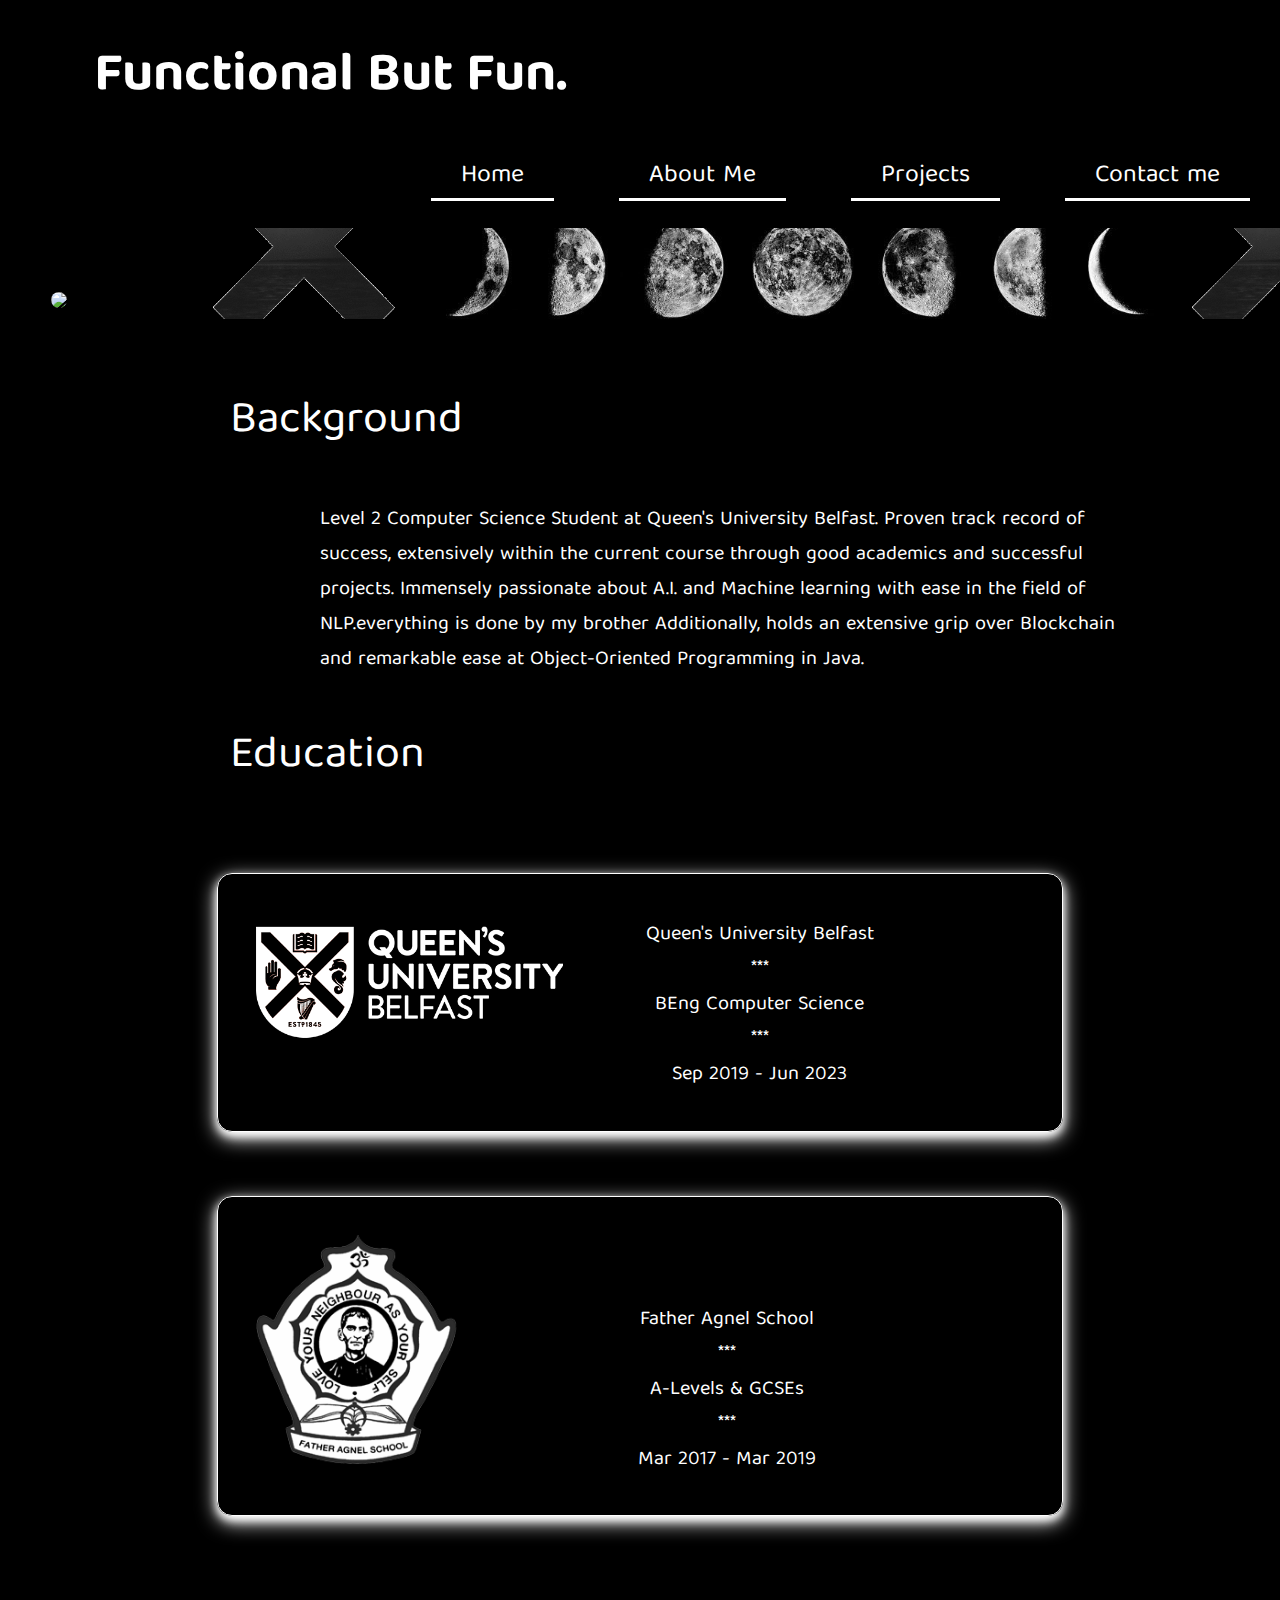
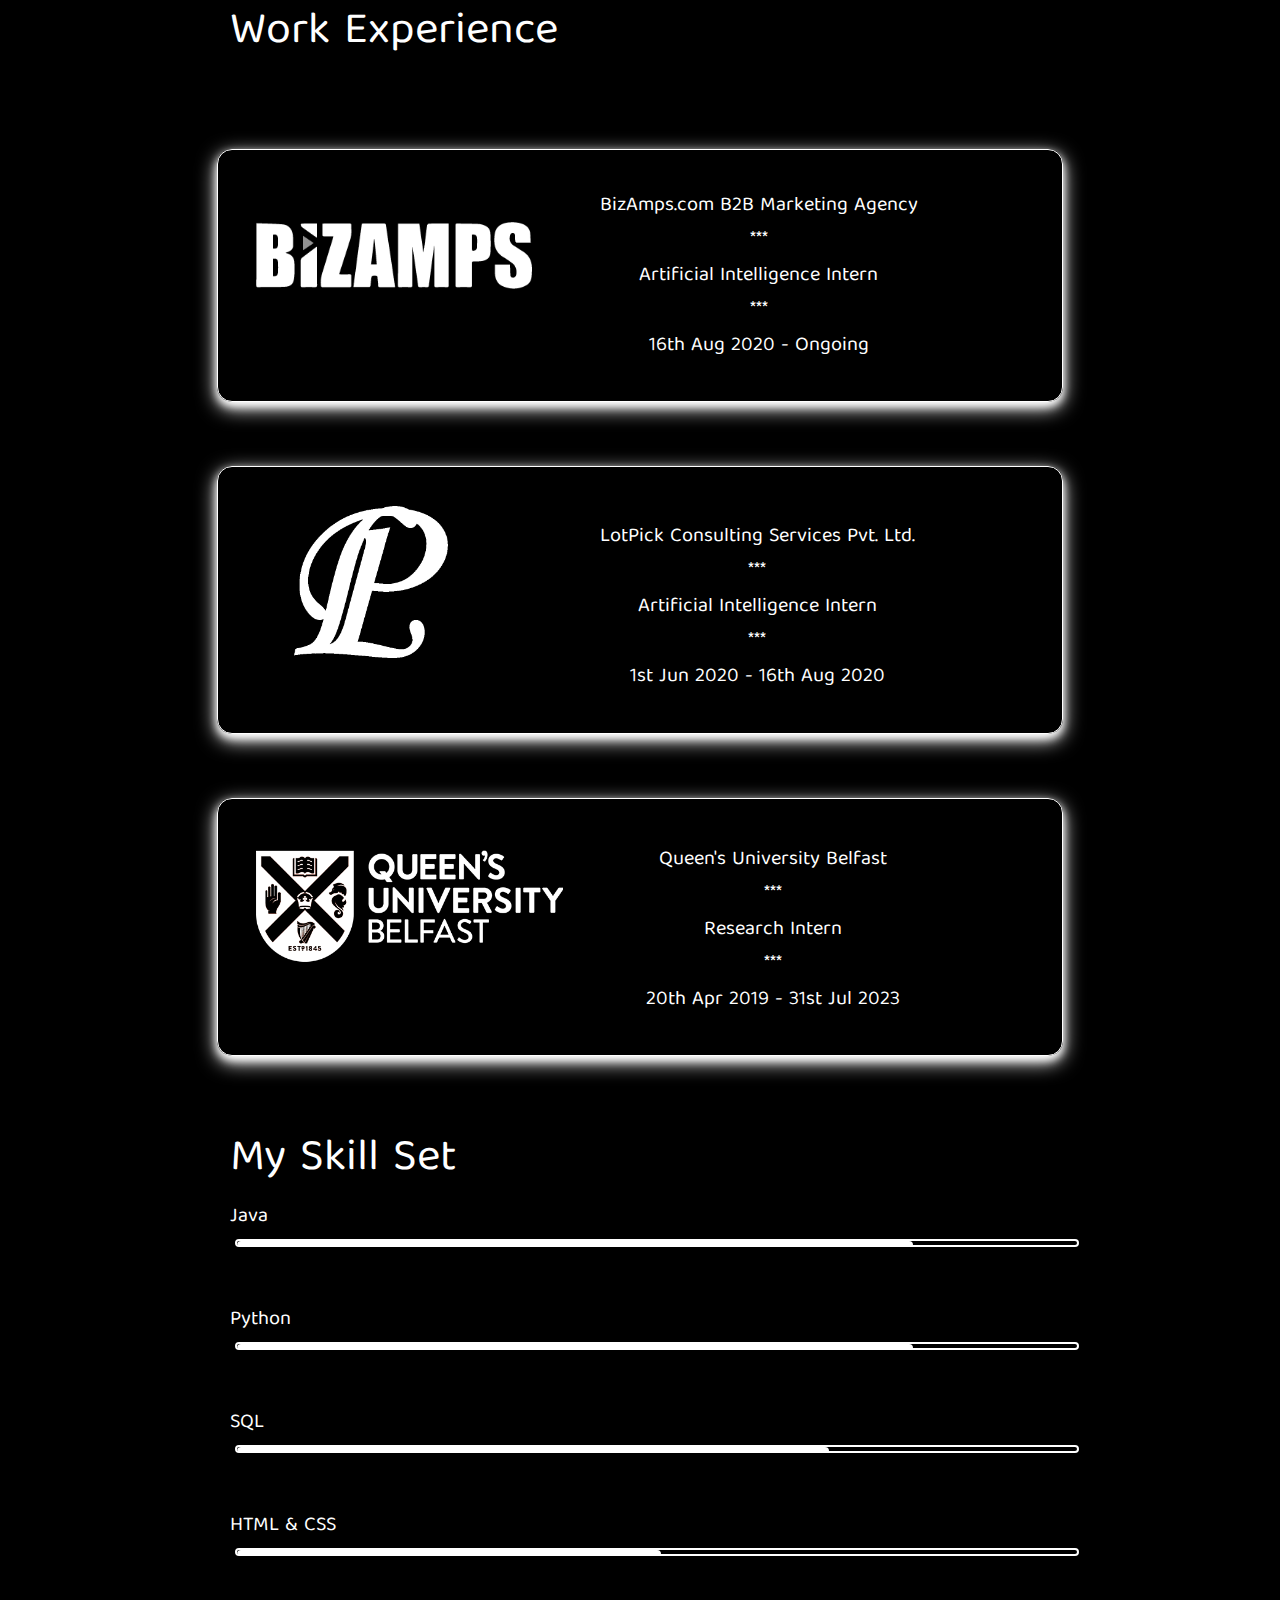
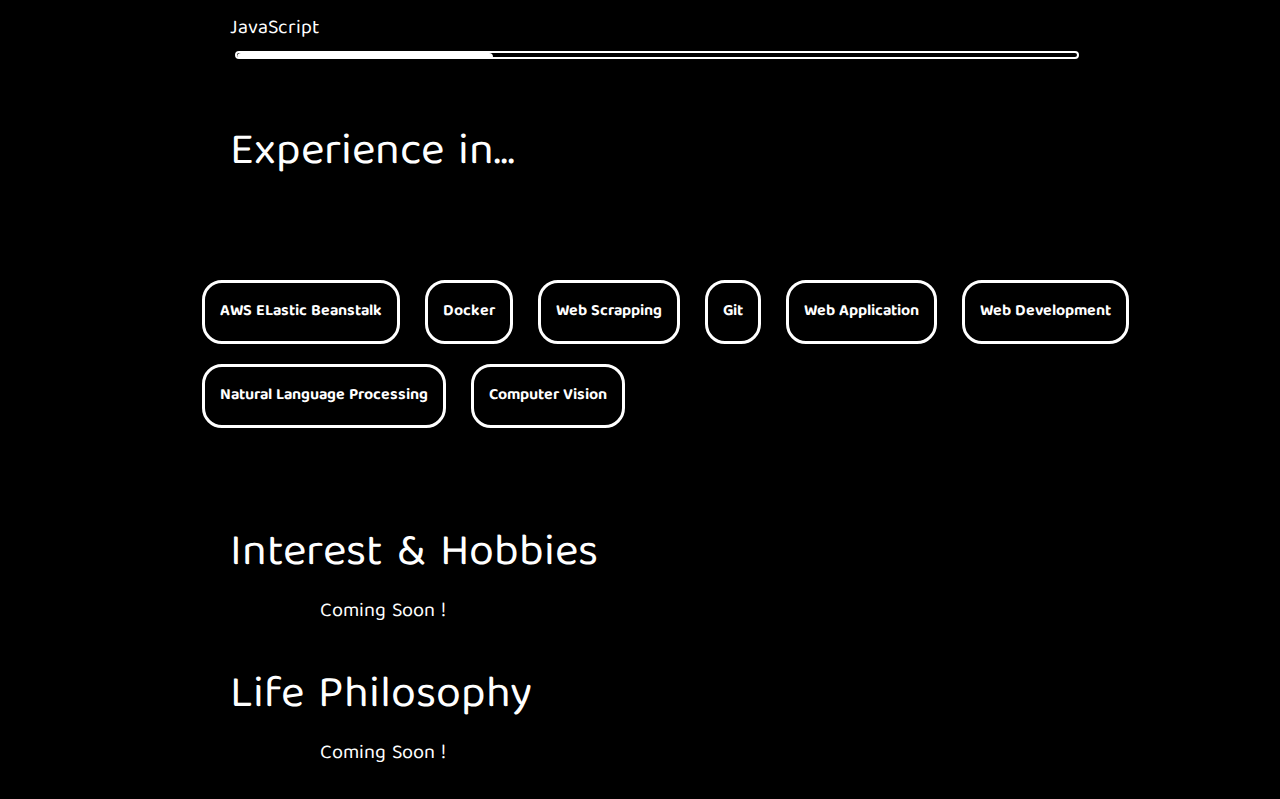
==== about-me.html @ 12ef3af7 "site v1" ====
<!DOCTYPE html>
<html lang="en">

<head>
    <meta charset="UTF-8">
    <meta name="viewport" content="width=device-width, initial-scale=1.0">
    <link rel="stylesheet" href="styles-about-me.css">
    <link href="https://fonts.googleapis.com/css2?family=Baloo+Tamma+2:wght@500;600&display=swap" rel="stylesheet">
    <link rel="stylesheet" href="https://cdnjs.cloudflare.com/ajax/libs/font-awesome/4.7.0/css/font-awesome.min.css">
    <title>justaishing</title>
</head>

<body>
    <h1 id="page-heading">Functional But Fun.</h1>
    <nav id="top-nav">
        <ul class="nav-li">
            <li><a href=home.html>Home</a></li>
            <li><a href="about-me.html">About Me</a></li>
            <li><a href="projects.html">Projects</a></li>
            <li><a href="contact-me.html">Contact me</a></li>

        </ul>
    </nav>
    <div id="banner">
        <img id="banner-img" src="image-about-me/i2.jpg">
    </div>
    <div id="profile">
        <div class="sub-heading">Background</div>
        <br>
        <div class="sub-text">Level 2 Computer Science Student at Queen's University Belfast. Proven track record of success, extensively within the current course through good academics and successful projects. Immensely passionate about A.I. and Machine learning with ease
            in the field of NLP.everything is done by my brother Additionally, holds an extensive grip over Blockchain and remarkable ease at Object-Oriented Programming in Java.
        </div>
        <br>
        <div class="sub-heading">Education</div>
        <div class="edu-box">
            <div class="edu-con">
                <img id="queen-logo1" class="logo" src="image-about-me/qlogo.png">
                <div class="content1" id="uni-con1">
                    Queen's University Belfast<br>***<br>BEng Computer Science<br>***<br>Sep 2019 - Jun 2023
                </div>
            </div>

        </div>

        <div class="edu-box" id="school">
            <div class="edu-con">
                <img id="f-logo" src="image-about-me/fasnoida_logo.png">
                <div class="content1" id="sc-con1">
                    Father Agnel School<br>***<br>A-Levels & GCSEs<br>***<br> Mar 2017 - Mar 2019
                </div>
            </div>
        </div>
        <div class="sub-heading">Work Experience</div>
    </div>
    <div class="edu-box" id="biz">
        <div class="edu-con">
            <img id="biz-logo" src="image-about-me/Bizamps-logo.png">
            <div class="content1" id="biz-con1">
                BizAmps.com B2B Marketing Agency <br>***<br>Artificial Intelligence Intern<br>***<br>16th Aug 2020 - Ongoing
            </div>
        </div>
    </div>
    <div class="edu-box" id="lot">
        <div class="edu-con">
            <img id="lot-logo" src="image-about-me/Lot-logo.png">
            <div class="content1" id="lot-con1">
                LotPick Consulting Services Pvt. Ltd.<br>***<br>Artificial Intelligence Intern<br>***<br>1st Jun 2020 - 16th Aug 2020
            </div>
        </div>

    </div>
    <div class="edu-box" id="qu">
        <div class="edu-con" id="qu-con1">
            <img id="queen-logo1" src="image-about-me/qlogo.png">
            <div class="content1">
                Queen's University Belfast<br>***<br>Research Intern<br>***<br> 20th Apr 2019 - 31st Jul 2023
            </div>
        </div>
    </div>
    <span class="sub-heading">My Skill Set</span><br>
    <div class="skills">
        <li>
            Java<span class="bar"><span class="java"></span></span>
        </li>
        <li>
            Python<span class="bar"><span class="python"></span></span>
        </li>
        <li>
            SQL<span class="bar"><span class="sql"></span></span>
        </li>
        <li>
            HTML & CSS<span class="bar"><span class="htcs"></span></span>
        </li>
        <li>
            JavaScript<span class="bar"><span class="js"></span></span>
        </li>
    </div>
    <span class="sub-heading">Experience in...</span><br>
    <div class="other-skills">
        <div class=item>
            AWS ELastic Beanstalk
        </div>
        <div class=item>
            Docker
        </div>
        <div class=item>
            Web Scrapping
        </div>
        <div class=item>
            Git
        </div>
        <div class=item>
            Web Application
        </div>
        <div class=item>
            Web Development

        </div>
        <div class=item>
            Natural Language Processing
        </div>
        <div class=item>
            Computer Vision
        </div>
    </div><br>
    <span class="sub-heading">Interest & Hobbies</span><br>
    <div class="sub-text">Coming Soon !</div><br>
    <span class="sub-heading">Life Philosophy</span><br>
    <div class="sub-text">Coming Soon !</div><br>
</body>

</html>
---- styles-about-me.css ----
* {
    font-family: 'Baloo Tamma 2', cursive;
    margin: 0;
    padding: 0;
}

body {
    background-color: black;
}

#page-heading {
    color: white;
    font-size: 55px;
    padding-top: 30px;
    padding-left: 30px;
    margin-left: 5%;
    margin-bottom: 0%;
    background-color: black;
    display: block;
    width: 100%;
}

#top-nav {
    height: auto;
    background-color: black;
    text-align: right;
    width: 100%;
}

.icon {
    display: none;
    float: left;
}

ul.nav-li {
    width: auto;
    color: white;
    margin-left: auto;
    margin-right: auto;
    text-align: right;
}

ul.nav-li li {
    display: inline-block;
    line-height: 100px;
}

ul.nav-li li a {
    font-size: 25px;
    text-decoration: none;
    color: white;
    padding-left: 30px;
    padding-right: 30px;
    margin-left: 30px;
    margin-right: 30px;
    border-bottom: solid white;
}

ul.nav-li li a:hover {
    background-color: white;
    color: black;
    border-radius: 25px;
    box-shadow: 100px white;
    border-bottom: none;
}

#banner {
    display: block;
    background-image: url("image-about-me/i3.gif"), url("image-about-me/i1.jpg"), url("image-about-me/i3.gif");
    background-size: 25%, 60%, 25%;
    background-position: 15% 72%, 80% 60%, 117% 72%;
    background-repeat: no-repeat;
}

#banner-img {
    width: 20%;
    margin-right: 75%;
    margin-top: 5%;
    margin-left: 4%;
    border-radius: 50%;
    background-size: cover;
}

.sub-heading {
    font-size: 45px;
    color: white;
    margin-left: 18%;
    padding-top: 1%;
    padding-bottom: 1%;
}

.sub-text {
    font-size: 20px;
    color: white;
    margin-left: 25%;
    margin-right: 10%;
}

#profile {
    padding-top: 50px;
}

.edu-box {
    display: block;
    border: 1px white solid;
    font-size: 20px;
    border-radius: 15px;
    color: white;
    box-shadow: 0 4px 8px 0 white, 0 6px 20px 0 white;
    padding: 3%;
    width: 60%;
    height: 40%;
    margin: auto;
    margin-top: 5%;
    margin-bottom: 5%;
    transition: all 2s;
}

.content1 {
    display: inline-block;
    text-align: center;
}

#queen-logo1 {
    display: inline-block;
    width: 40%;
    padding-right: 10%;
    margin-bottom: 4%;
}

#f-logo {
    display: inline-block;
    width: 27%;
    padding-right: 22%;
}

#biz-logo {
    display: inline-block;
    width: 36%;
    padding-right: 8%;
    margin-bottom: 8%;
}

#lot-logo {
    display: inline-block;
    width: 20%;
    padding-right: 19%;
    padding-left: 5%;
    margin-bottom: 3%;
}

.skills {
    list-style-type: none;
    margin-left: 18%;
    font-size: 20px;
    color: white;
}

.skills li {
    padding-bottom: 50px;
}

.bar {
    display: block;
    border: white 2px solid;
    border-radius: 15px;
    height: 4px;
    width: 80%;
    overflow: hidden;
    margin: 5px 5px
}

.bar span {
    display: block;
    height: 4px;
    border: white 2px solid;
    border-radius: 15px;
    width: 50%;
    float: left;
    background-color: white;
}

.bar .java {
    width: 80%;
}

.bar .python {
    width: 80%;
}

.bar .sql {
    width: 70%;
}

.bar .htcs {
    width: 50%;
}

.bar .js {
    width: 30%;
}

.item {
    position: relative;
    display: inline-block;
    background-color: black;
    color: white;
    border: solid rgb(255, 255, 255) 3px;
    border-radius: 20px;
    font-weight: bold;
    margin: 10px;
    padding: 15px;
}

.item:hover {
    background-color: white;
    color: black;
    border: solid rgb(255, 255, 255) 3px;
    border-radius: 20px;
    font-weight: bold;
}

.other-skills {
    display: inline-block;
    margin: 6%;
    margin-left: 15%;
}

.item .info {
    visibility: hidden;
    width: 400px;
    background-color: white;
    color: black;
    text-align: center;
    border-radius: 6px;
    padding: 10px;
    position: absolute;
    bottom: 130%;
    left: -20%;
    margin-left: -60px;
}

.item .info::after {
    content: "";
    position: absolute;
    top: 100%;
    left: 50%;
    margin-left: -5px;
    border-width: 5px;
    border-style: solid;
    border-color: white transparent transparent transparent;
}

.item:hover .info {
    visibility: visible;
}

.item .info#aws {
    left: -30%;
}

.item .info#dock {
    left: -120%;
}

.item .info#web-c {
    left: -55%;
}

.item .info#git {
    left: -220%;
}

.item .info#web-a {
    left: -50%;
}

.item .info#web-d {
    left: -40%;
}

.item .info#cv {
    left: -60%;
}

@media only screen and (max-width:890px) {
    a:not(:first-child) {
        display: none;
    }
    a.icon {
        float: right;
        display: block;
    }
    #lot-logo {
        display: inline-block;
        width: 17%;
        padding-right: 16%;
        padding-left: 5%;
        margin-bottom: 3%;
    }
    #biz-logo {
        display: inline-block;
        width: 33%;
        padding-right: 6%;
        margin-bottom: 10%;
    }
}

@media only screen and (max-width:888px) {
    #page-heading {
        color: white;
        font-size: 55px;
        padding-top: 0px;
        padding-bottom: 0px;
        background-color: black;
        display: block;
        width: 100%;
    }
    #page-heading {
        color: white;
        text-align: center;
        font-size: 55px;
        padding-top: 20px;
        padding-bottom: 30px;
        padding-right: 0px;
        padding-left: 0px;
    }
    ul.nav-li li {
        display: block;
    }
    ul.nav-li {
        text-align: center;
    }
    #banner-img {
        width: 40%;
        margin-left: 30%;
        margin-right: 50%;
        border-radius: 50%;
        background-size: cover;
    }
    #banner {
        margin-top: 60px;
        display: block;
        background-image: url("image-about-me/i3.gif"), url("image-about-me/i3.gif"), url("image-about-me/i1.jpg");
        background-size: 50%, 50%, 80%;
        background-position-x: -50%, 150%, 50%;
        background-repeat: no-repeat;
    }
    .sub-heading {
        display: block;
        font-size: 35px;
        color: white;
        margin-left: auto;
        margin-right: auto;
        text-align: center;
    }
    .sub-text {
        font-size: 15px;
        display: block;
        padding-top: 0px;
        color: white;
        margin-left: 10%;
        margin-right: 10%;
    }
    .edu-box {
        display: block;
        border: 1px white solid;
        font-size: 20px;
        border-radius: 15px;
        color: white;
        box-shadow: 0 4px 8px 0 white, 0 6px 20px 0 white;
        padding: 3%;
        width: 60%;
        height: 40%;
        margin: auto;
        margin-top: 10%;
        margin-bottom: 10%;
    }
    #queen-logo1 {
        display: block;
        width: 40%;
        padding: 5%;
        margin: auto;
    }
    #f-logo {
        display: block;
        width: 27%;
        padding: 5%;
        margin: auto;
    }
    #biz-logo {
        display: block;
        width: 36%;
        padding: 5%;
        margin: auto;
    }
    #lot-logo {
        display: block;
        width: 20%;
        padding: 5%;
        margin: auto;
    }
    .content1 {
        display: block;
        margin: auto;
        text-align: center;
    }
}
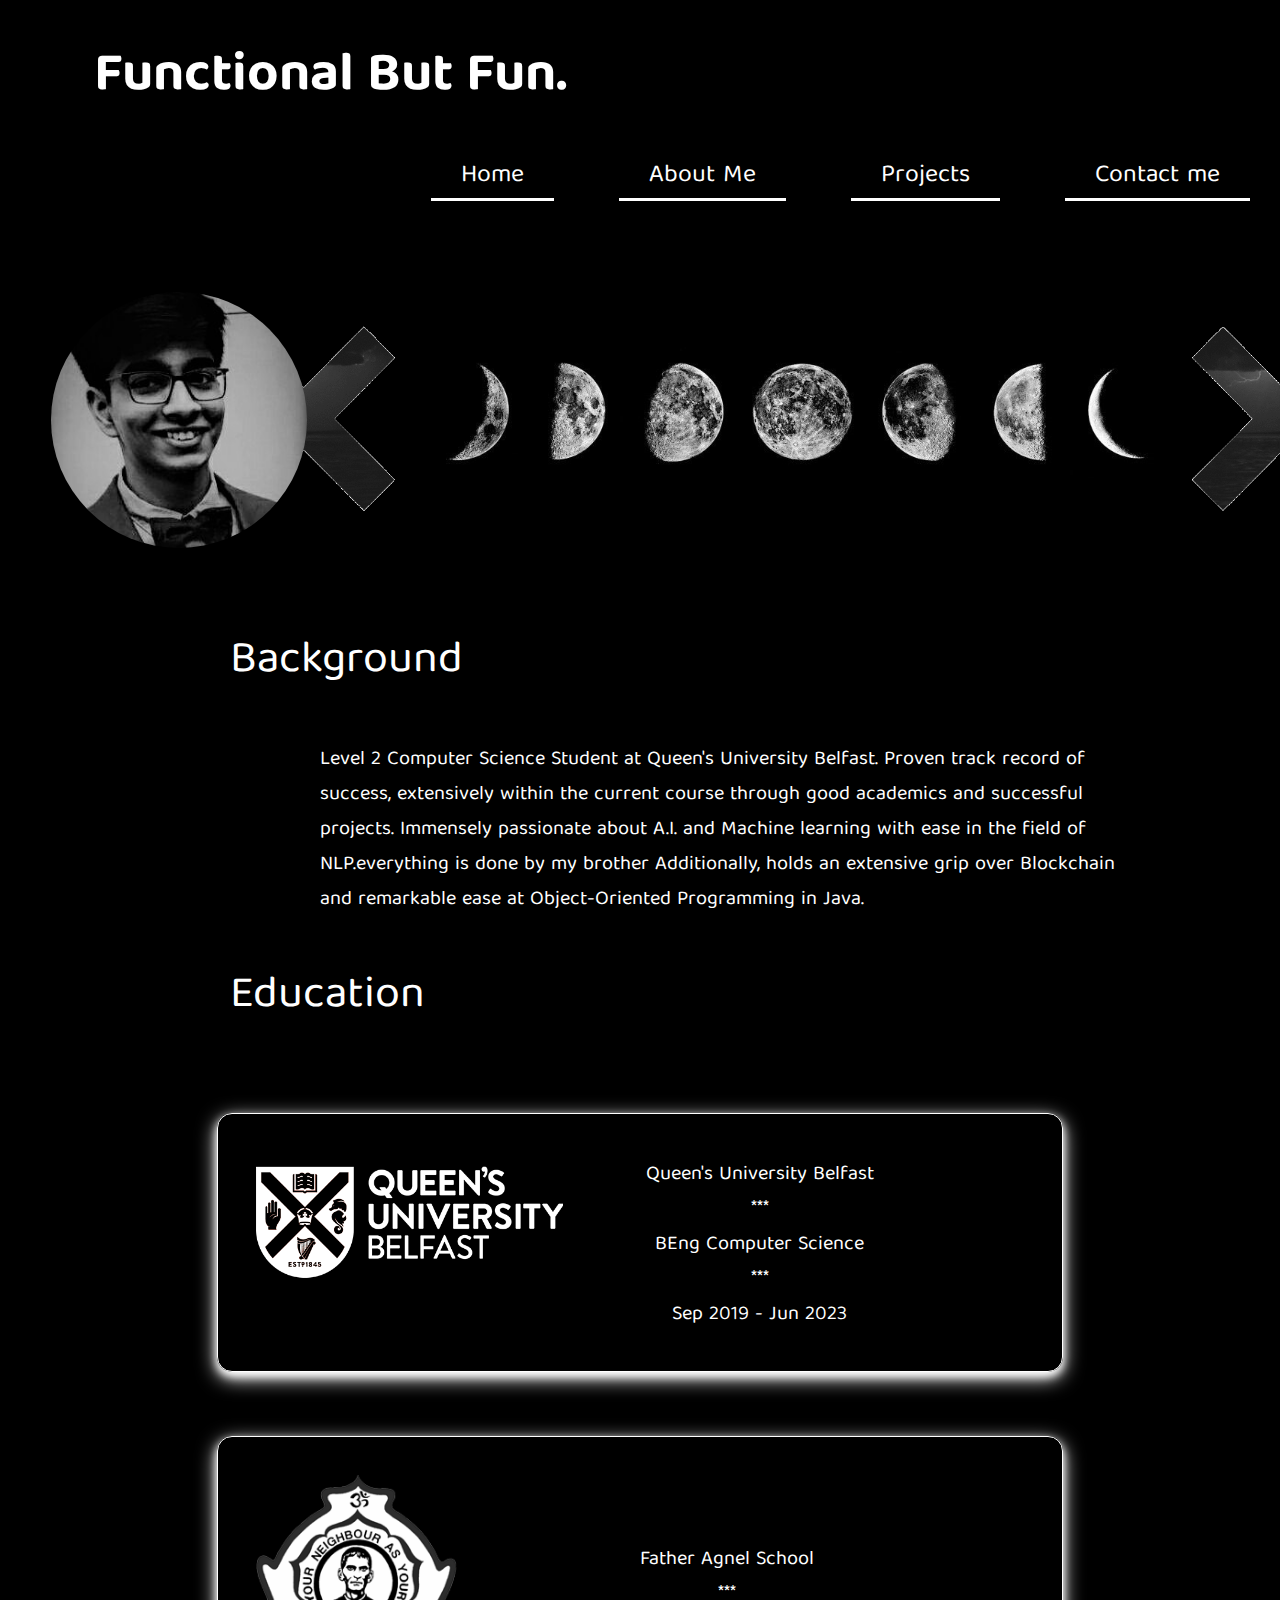
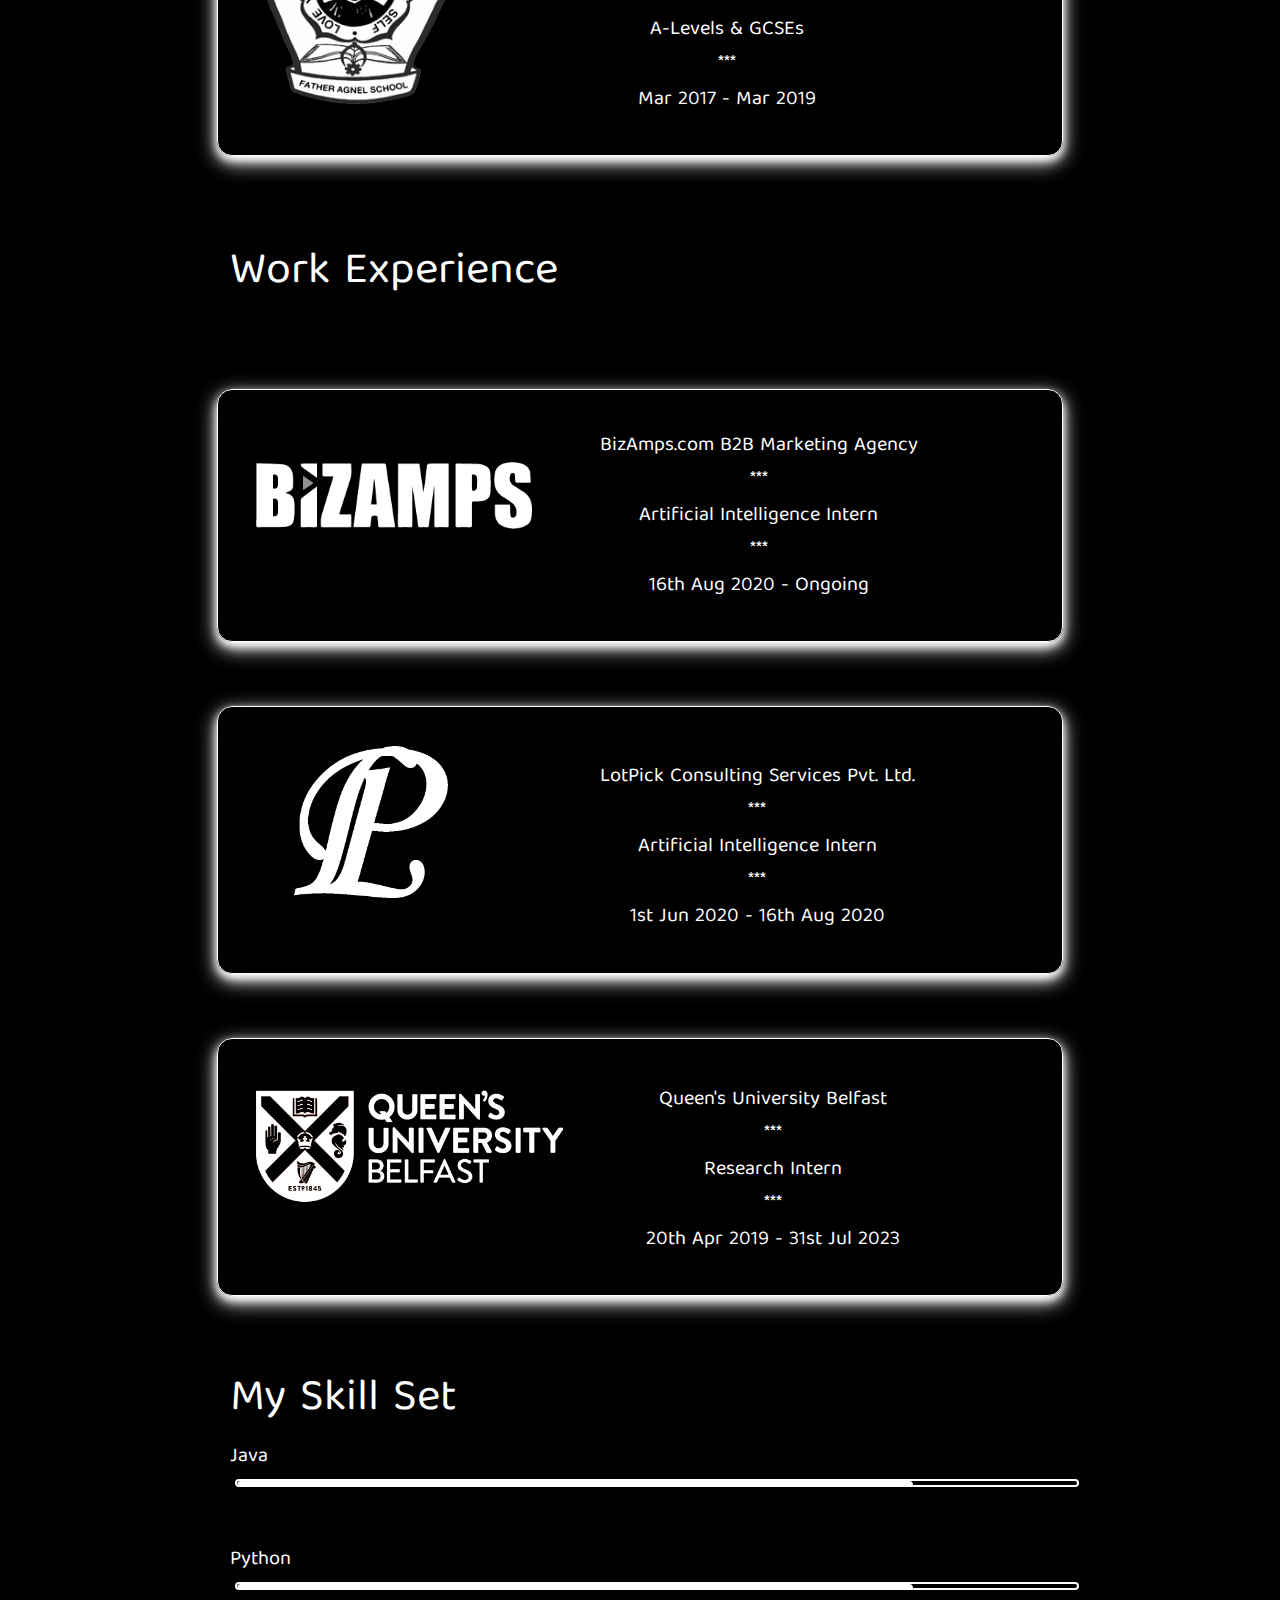
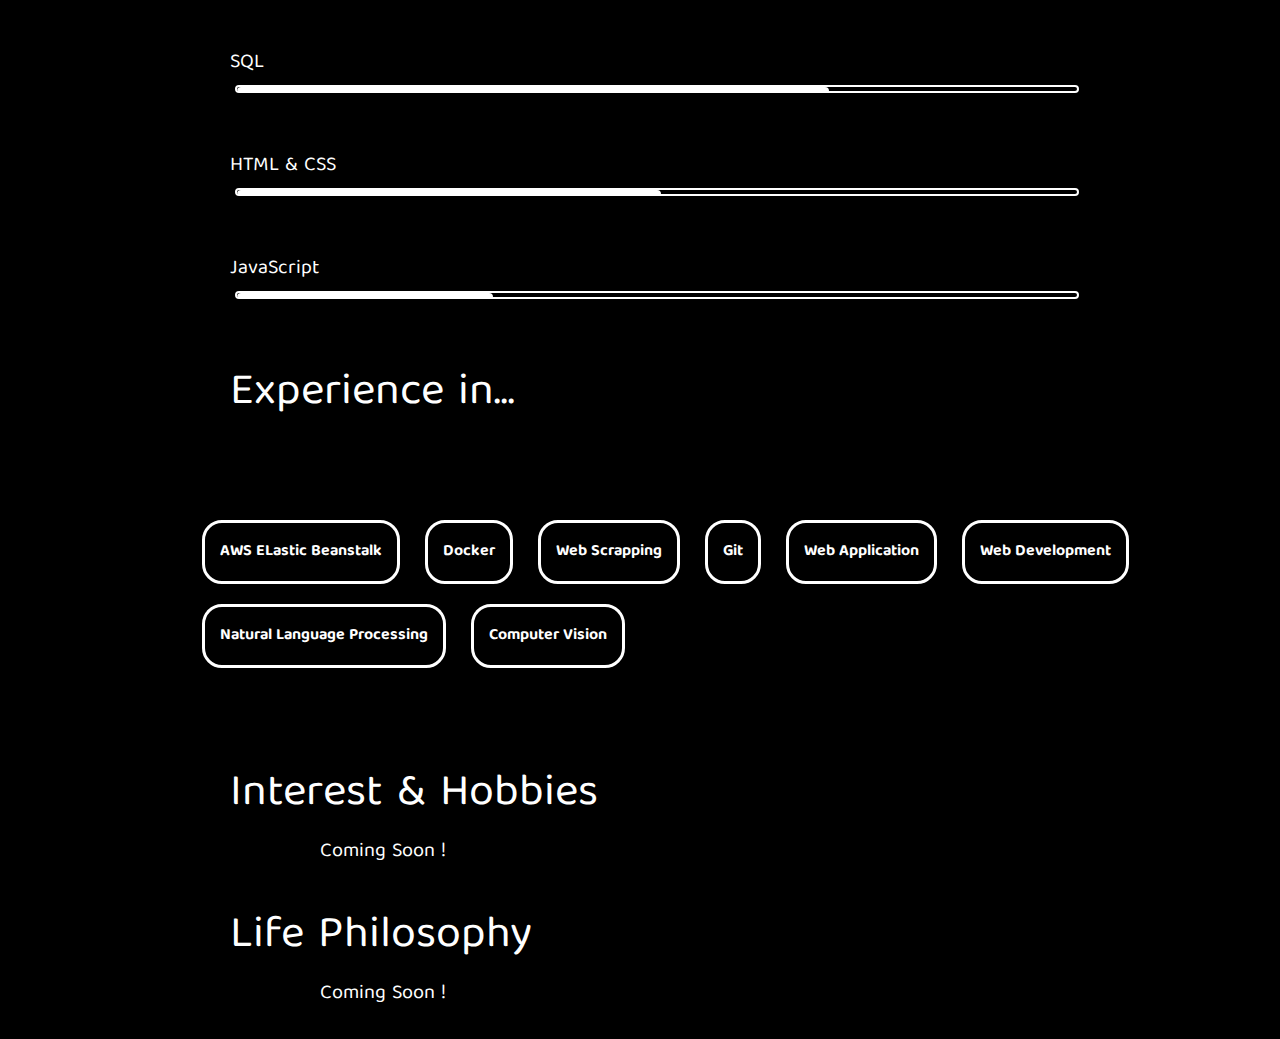
==== commit 00b95d33: "Update about-me.html" ====
--- a/about-me.html
+++ b/about-me.html
@@ -14,7 +14,7 @@
     <h1 id="page-heading">Functional But Fun.</h1>
     <nav id="top-nav">
         <ul class="nav-li">
-            <li><a href=home.html>Home</a></li>
+            <li><a href=index.html>Home</a></li>
             <li><a href="about-me.html">About Me</a></li>
             <li><a href="projects.html">Projects</a></li>
             <li><a href="contact-me.html">Contact me</a></li>
@@ -129,4 +129,4 @@
     <div class="sub-text">Coming Soon !</div><br>
 </body>
 
-</html>+</html>
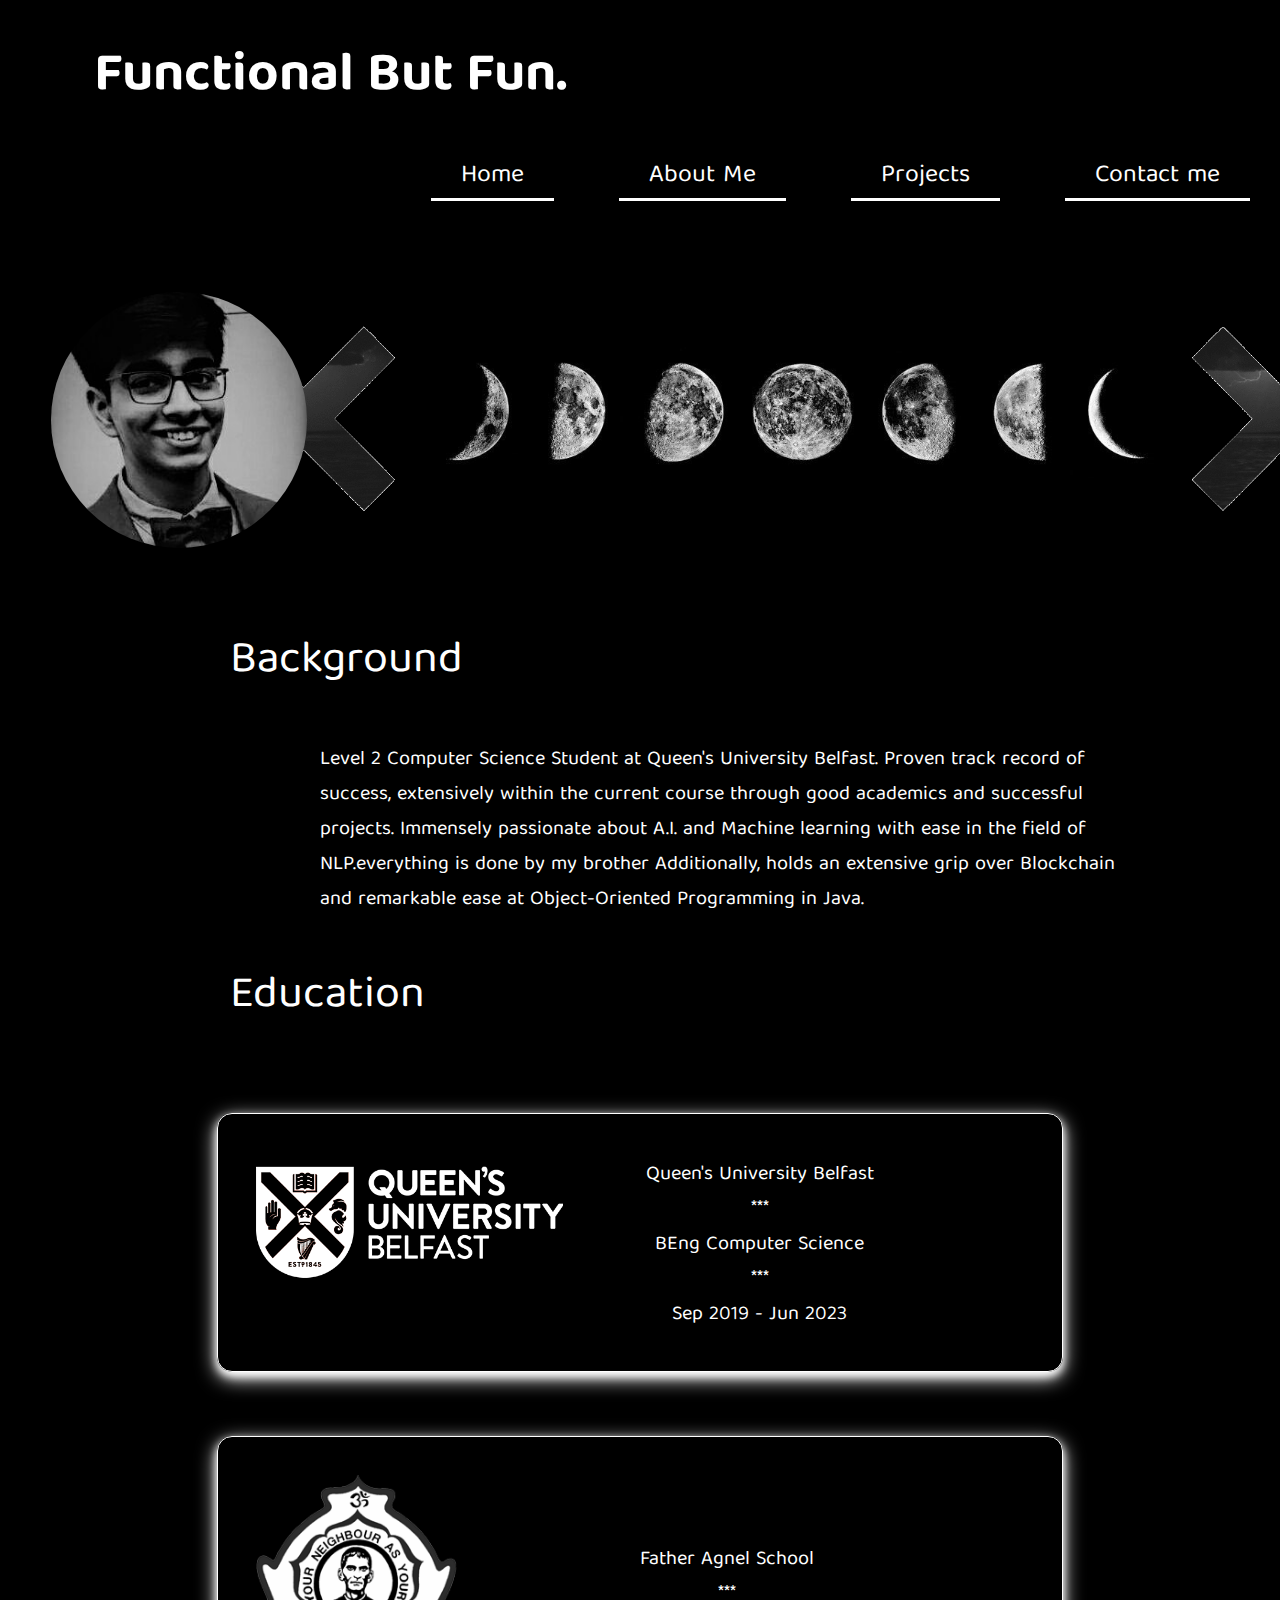
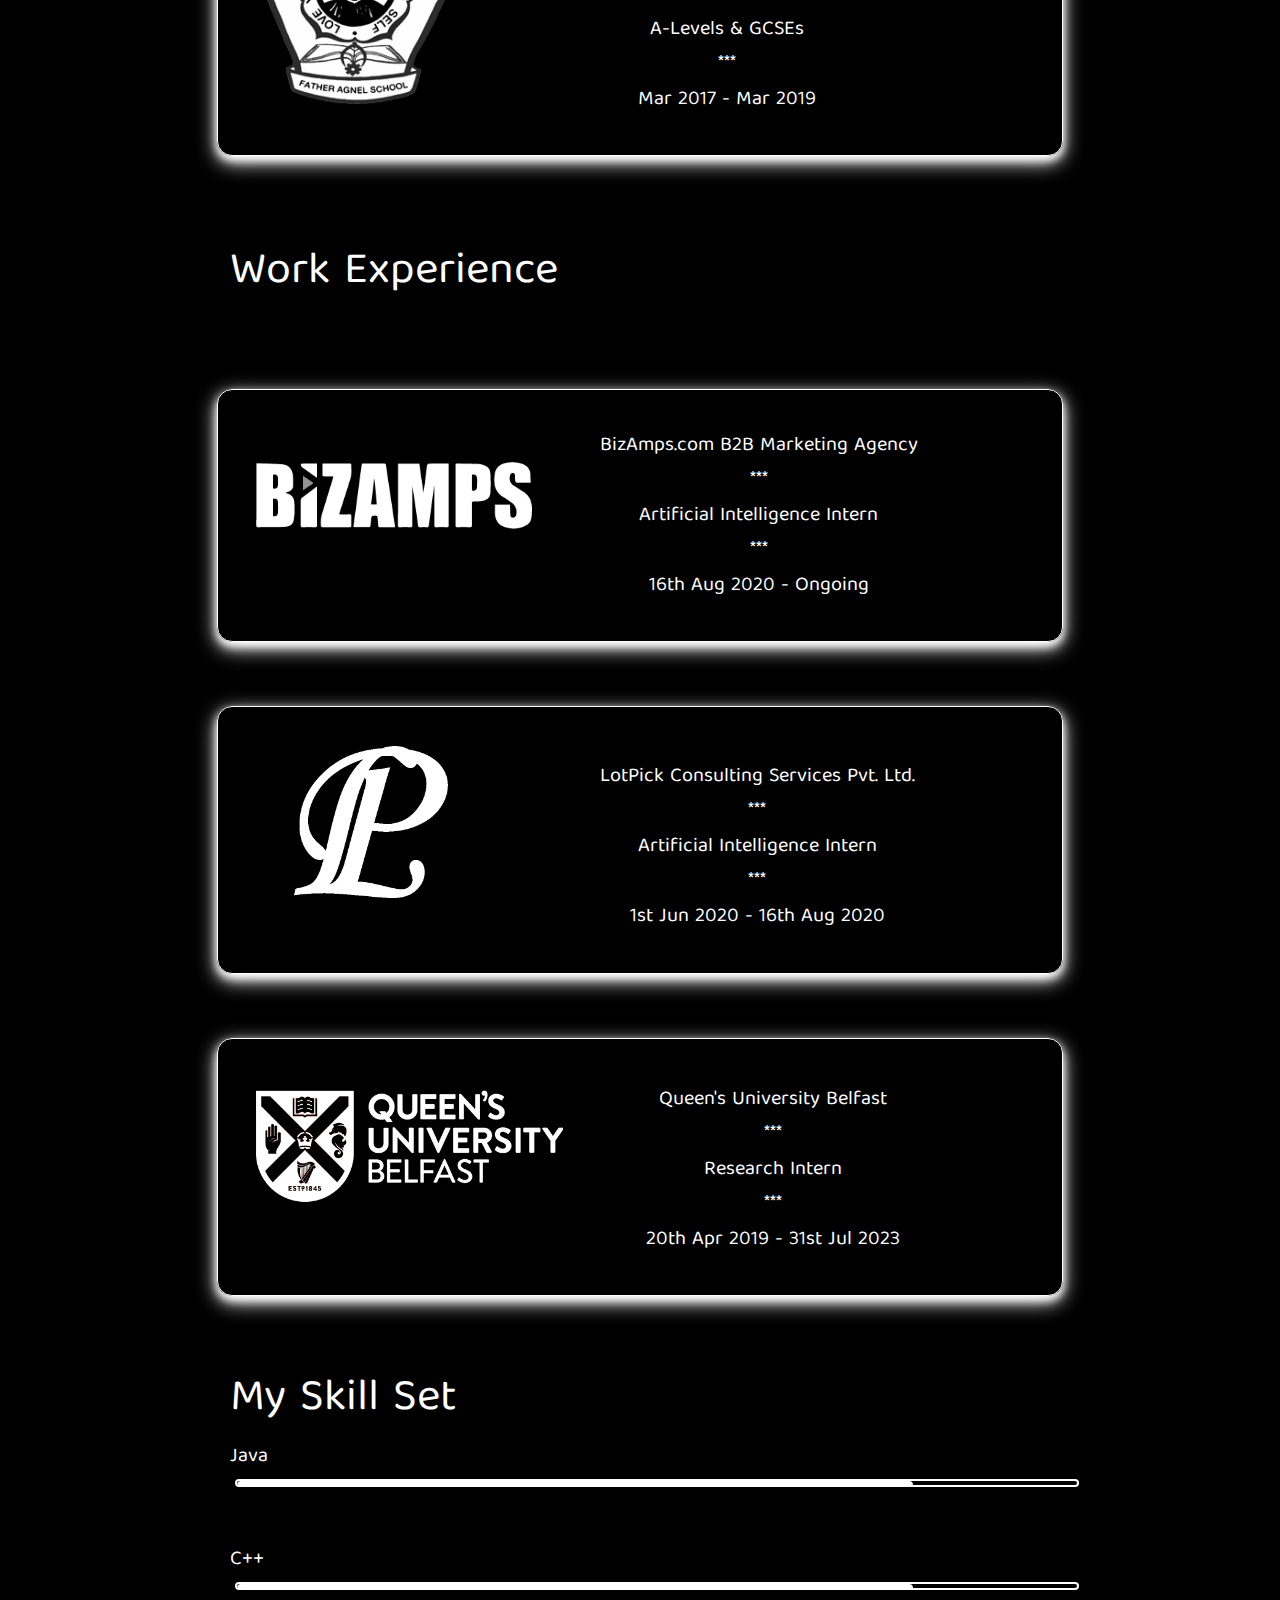
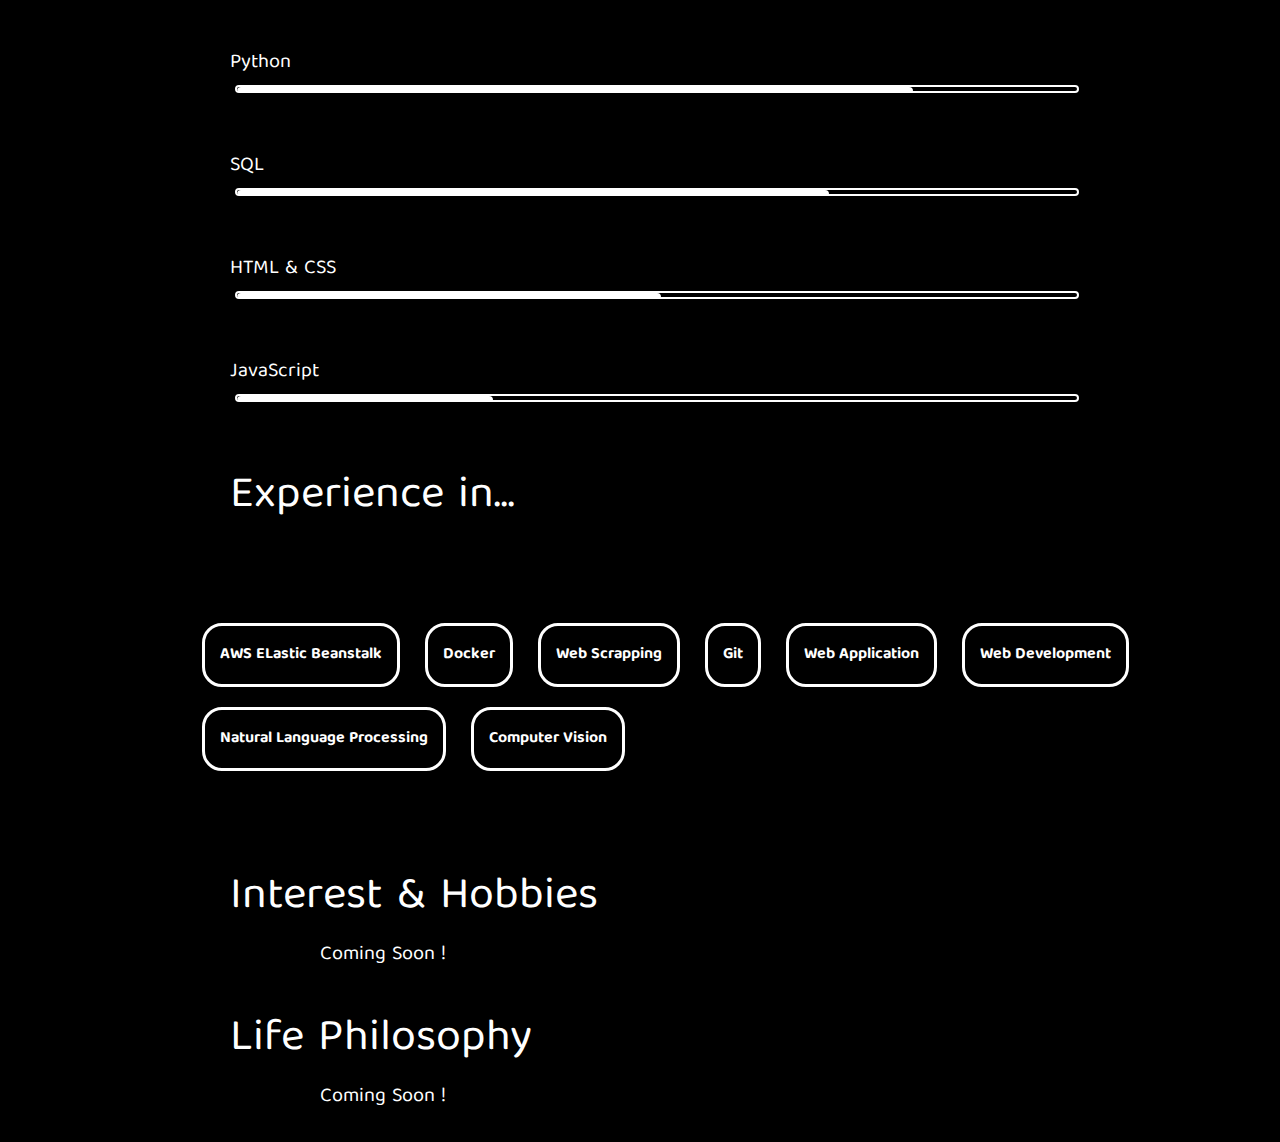
==== commit ddd6c791: "Update about-me.html" ====
--- a/about-me.html
+++ b/about-me.html
@@ -83,6 +83,9 @@
             Java<span class="bar"><span class="java"></span></span>
         </li>
         <li>
+            C++<span class="bar"><span class="java"></span></span>
+        </li>
+        <li>
             Python<span class="bar"><span class="python"></span></span>
         </li>
         <li>
--- a/styles-about-me.css
+++ b/styles-about-me.css
@@ -17,7 +17,7 @@
     margin-bottom: 0%;
     background-color: black;
     display: block;
-    width: 100%;
+    width: auto;
 }
 
 #top-nav {
@@ -405,4 +405,4 @@
         margin: auto;
         text-align: center;
     }
-}+}
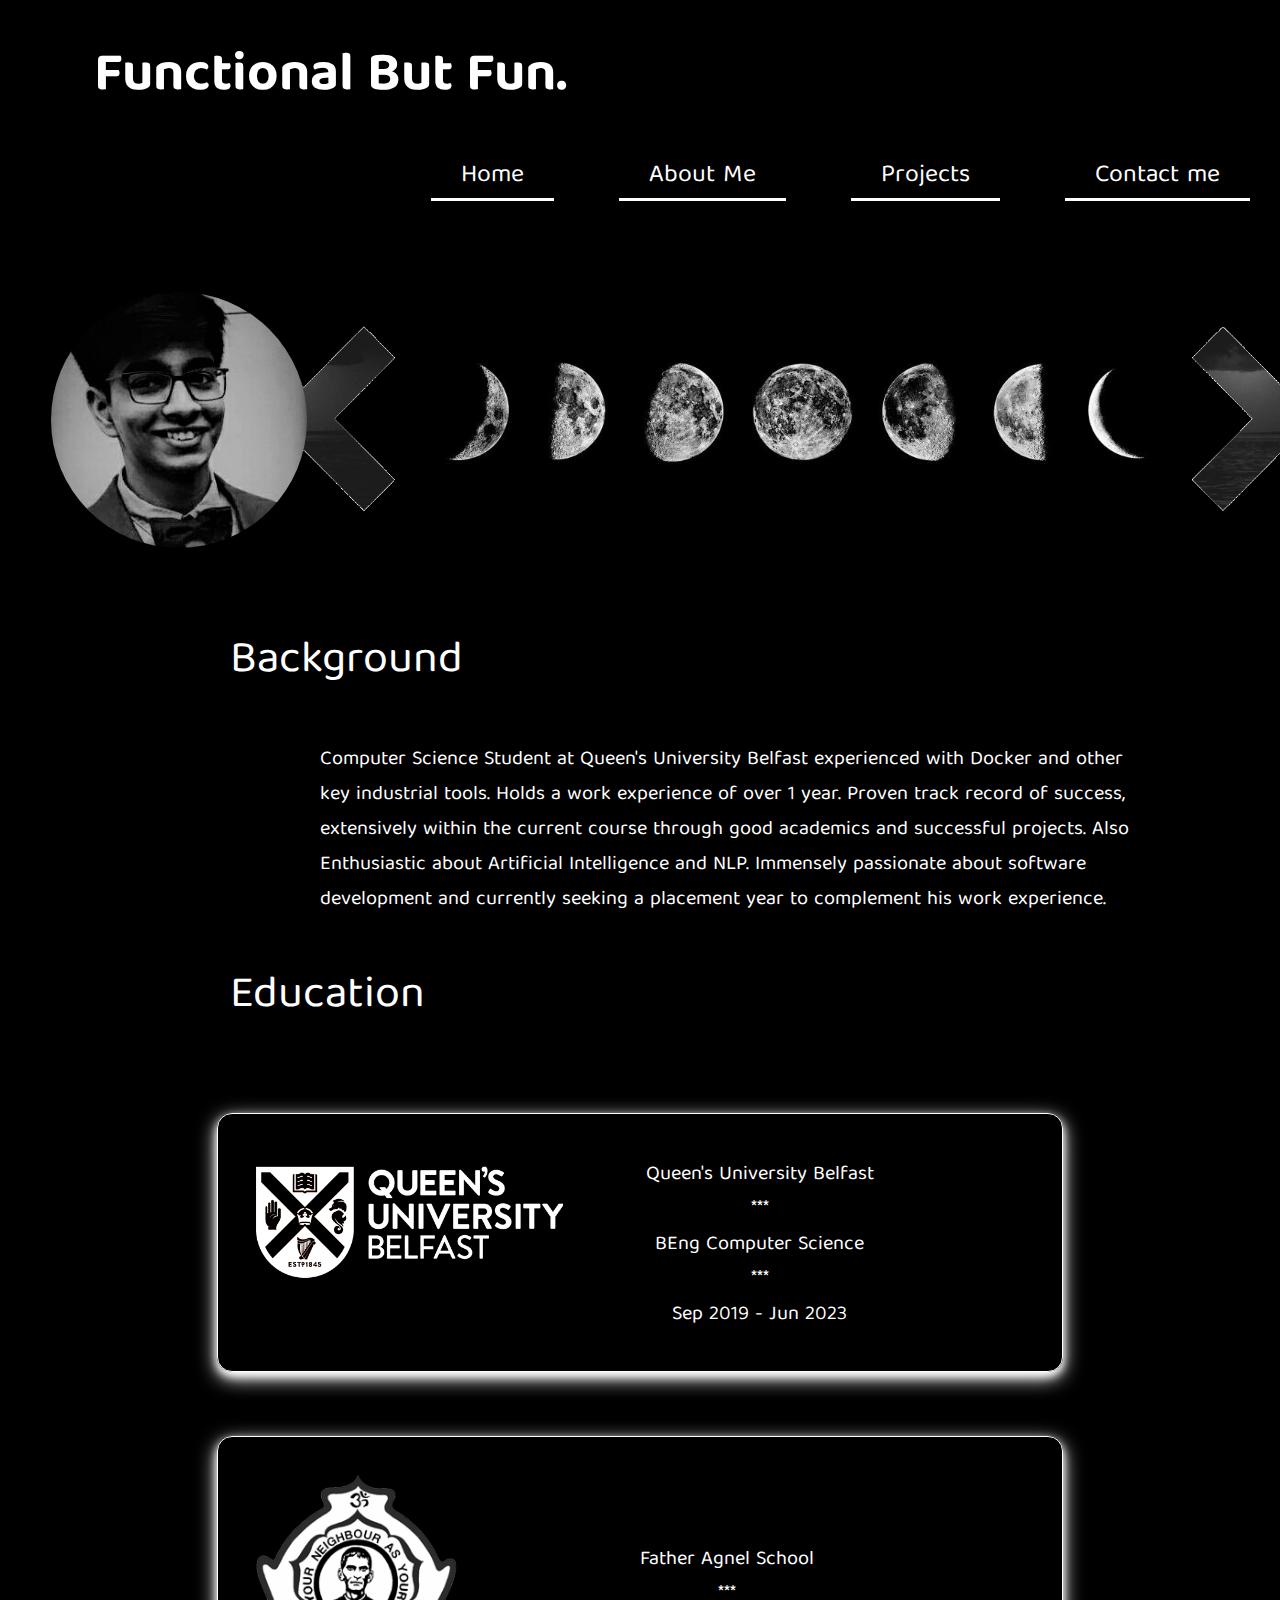
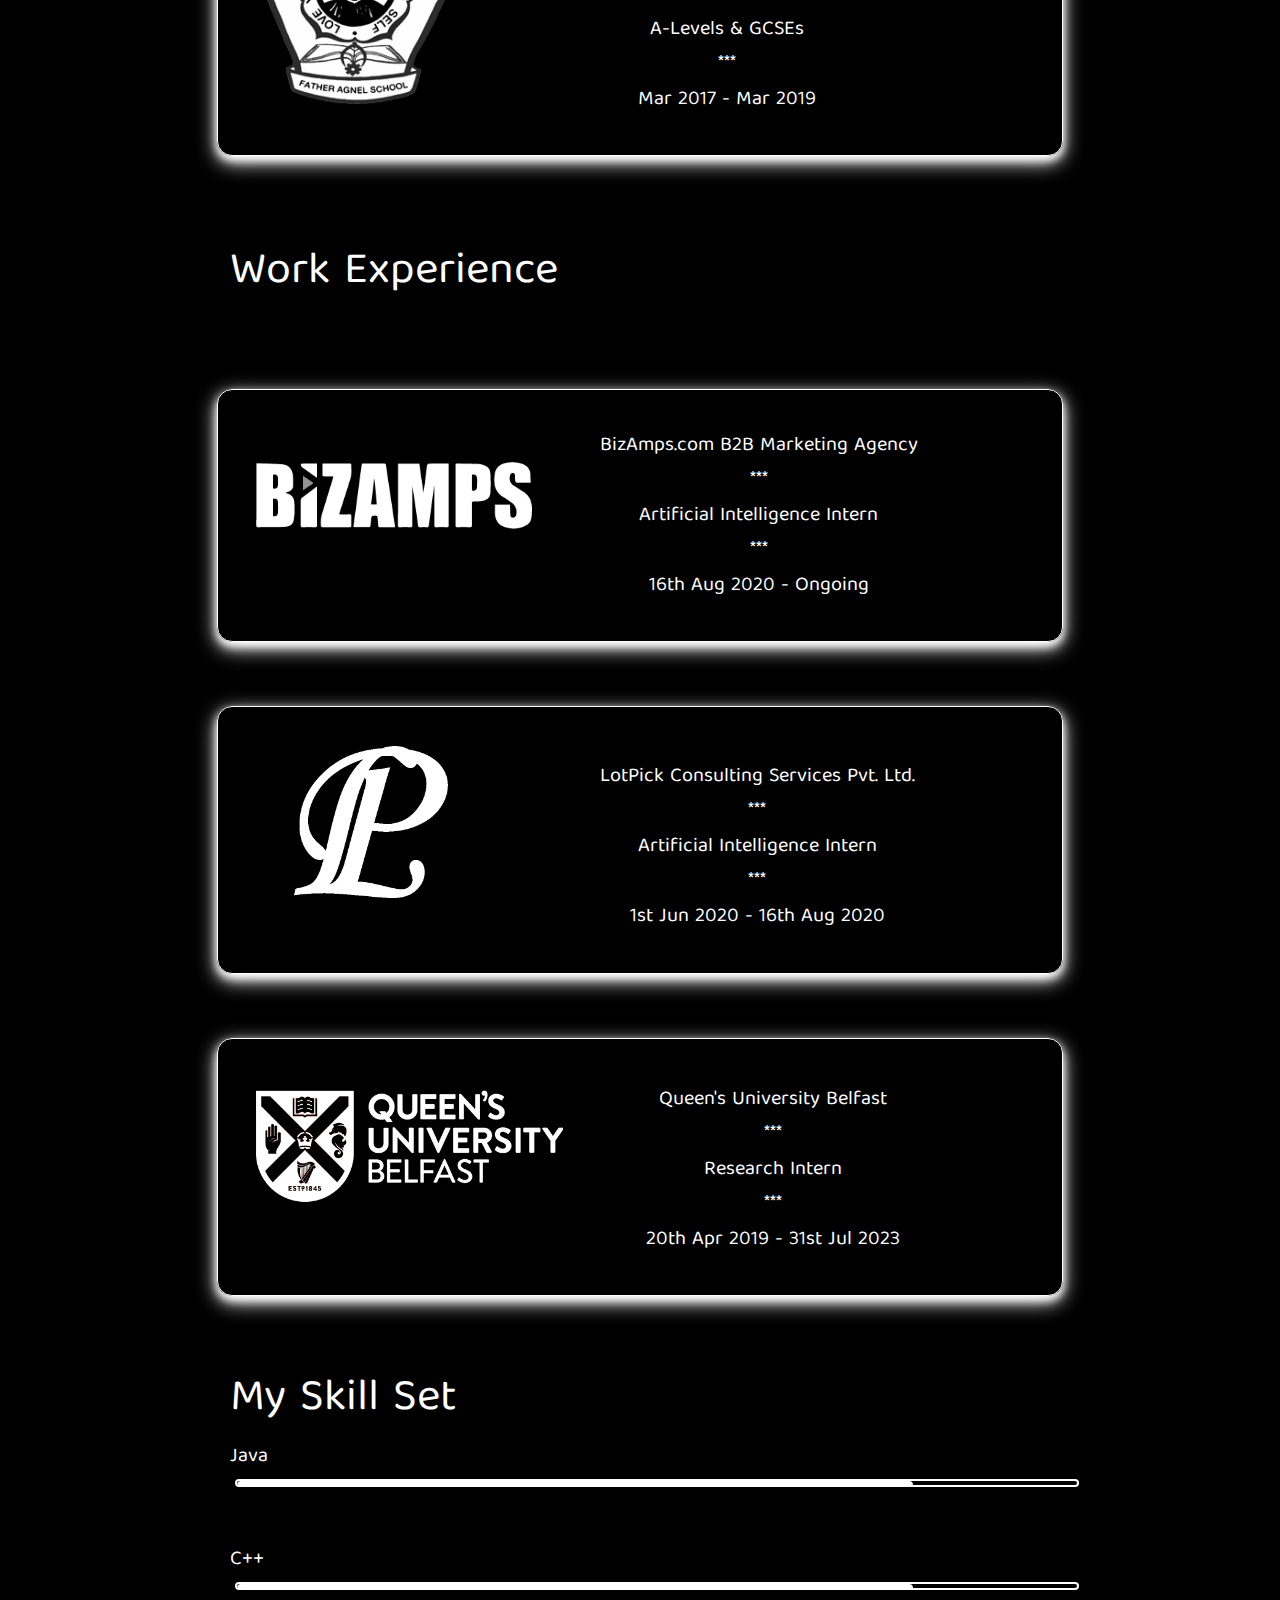
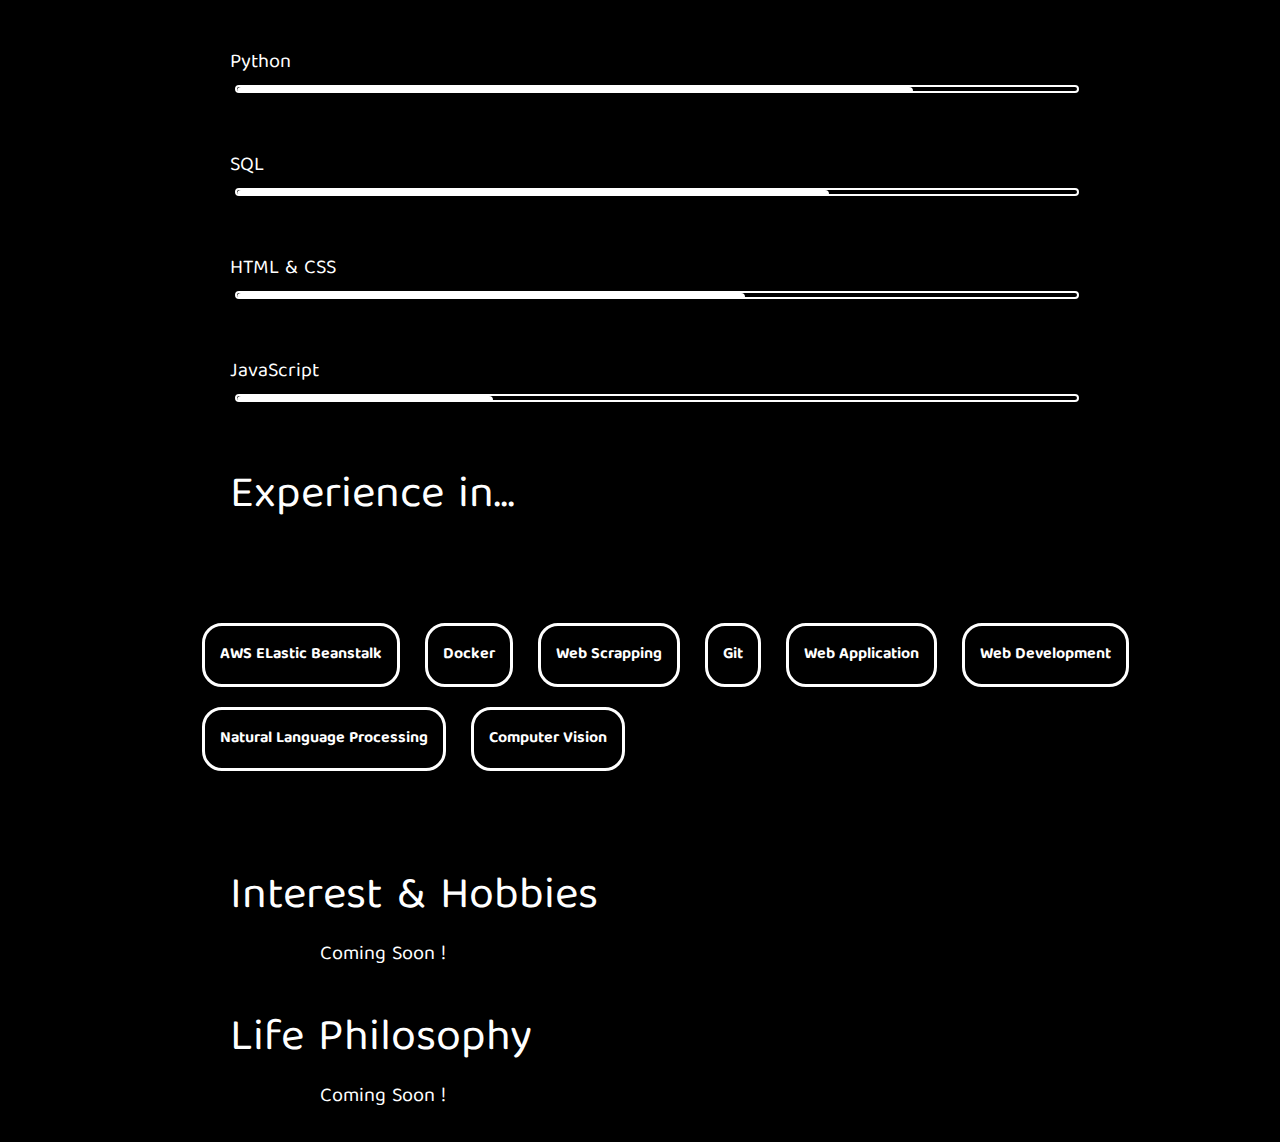
==== commit feb292b0: "Update about-me.html" ====
--- a/about-me.html
+++ b/about-me.html
@@ -27,8 +27,7 @@
     <div id="profile">
         <div class="sub-heading">Background</div>
         <br>
-        <div class="sub-text">Level 2 Computer Science Student at Queen's University Belfast. Proven track record of success, extensively within the current course through good academics and successful projects. Immensely passionate about A.I. and Machine learning with ease
-            in the field of NLP.everything is done by my brother Additionally, holds an extensive grip over Blockchain and remarkable ease at Object-Oriented Programming in Java.
+        <div class="sub-text">Computer Science Student at Queen's University Belfast experienced with Docker and other key industrial tools. Holds a work experience of over 1 year. Proven track record of success, extensively within the current course through good academics and successful projects. Also Enthusiastic about Artificial Intelligence and NLP. Immensely passionate about software development and currently seeking a placement year to complement his work experience. 
         </div>
         <br>
         <div class="sub-heading">Education</div>
--- a/styles-about-me.css
+++ b/styles-about-me.css
@@ -193,7 +193,7 @@
 }
 
 .bar .htcs {
-    width: 50%;
+    width: 60%;
 }
 
 .bar .js {
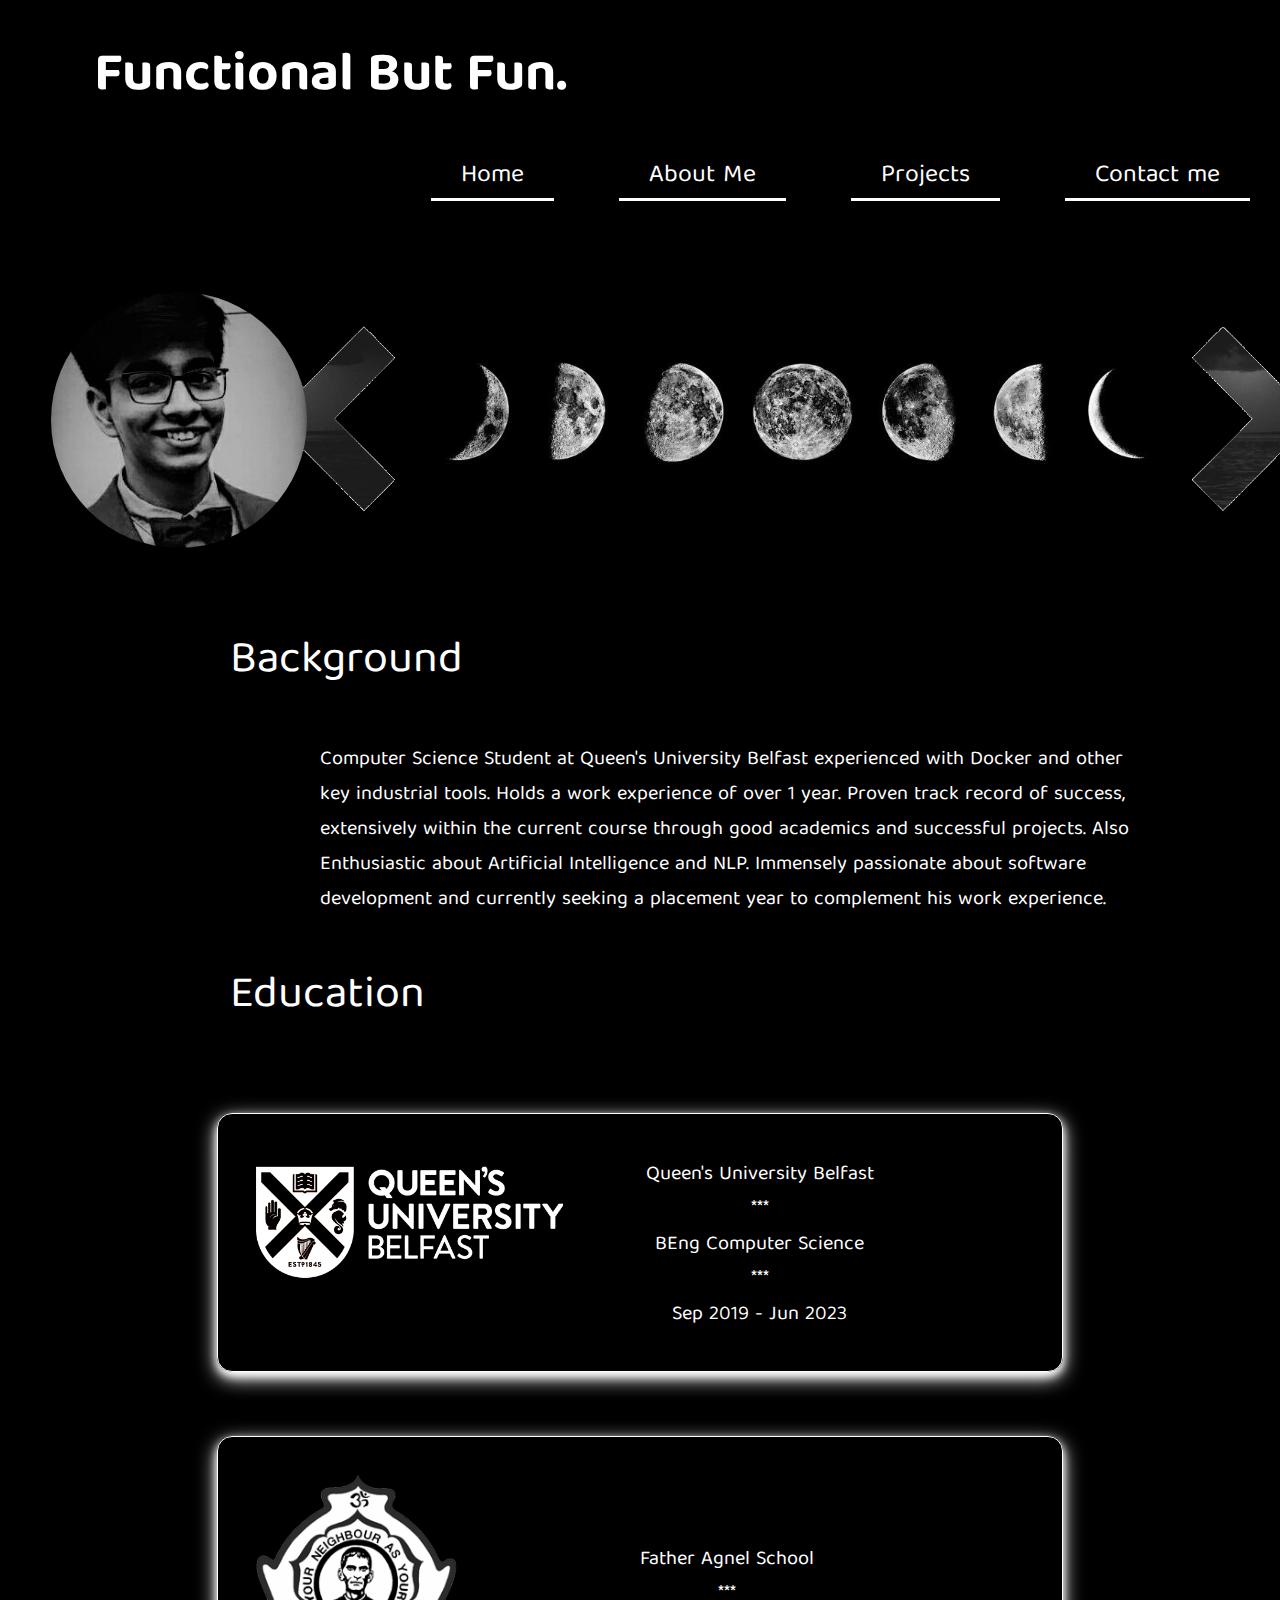
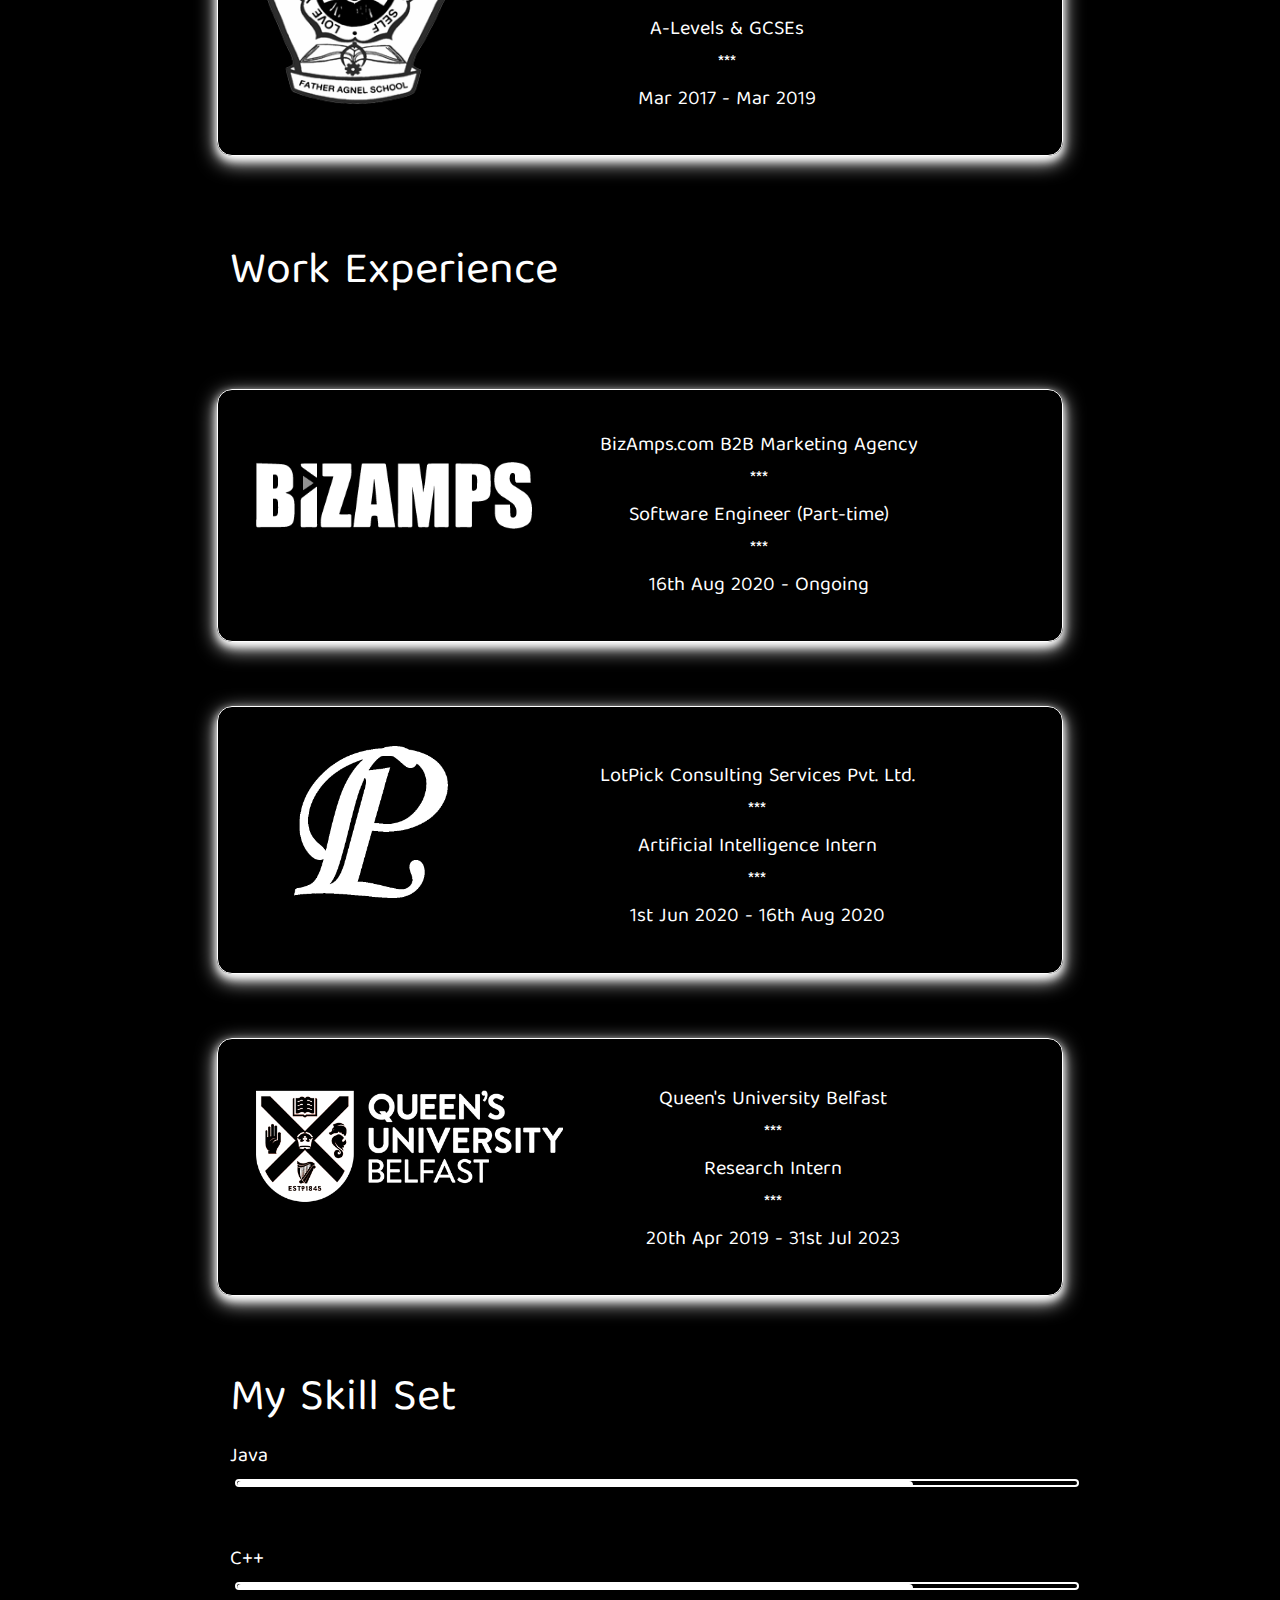
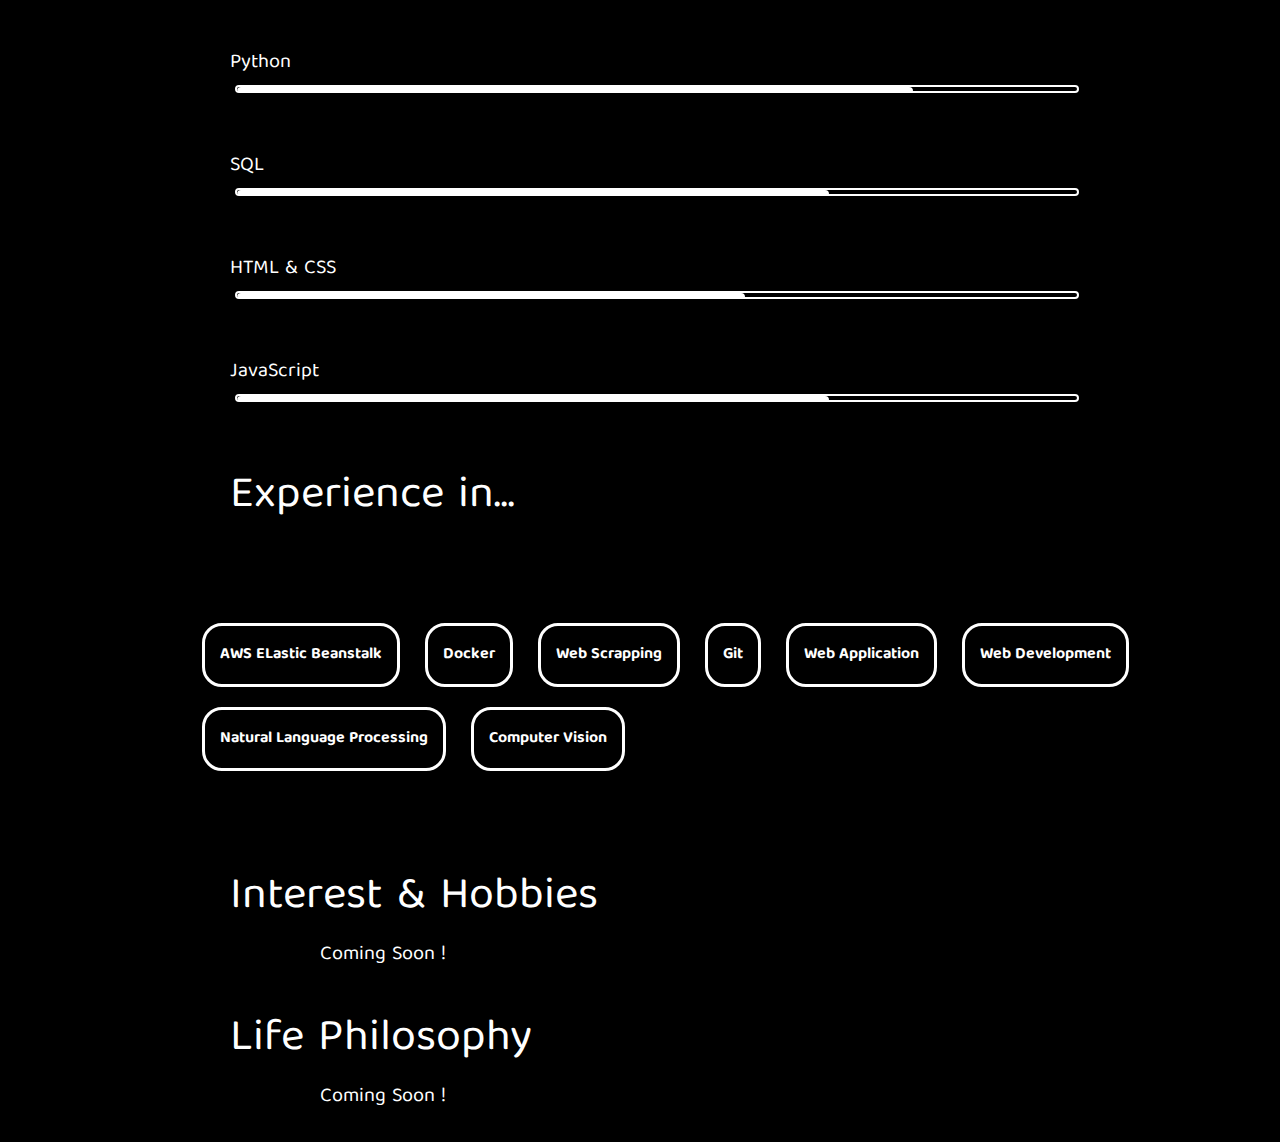
==== commit 2ec8da67: "Update about-me.html" ====
--- a/about-me.html
+++ b/about-me.html
@@ -55,7 +55,7 @@
         <div class="edu-con">
             <img id="biz-logo" src="image-about-me/Bizamps-logo.png">
             <div class="content1" id="biz-con1">
-                BizAmps.com B2B Marketing Agency <br>***<br>Artificial Intelligence Intern<br>***<br>16th Aug 2020 - Ongoing
+                BizAmps.com B2B Marketing Agency <br>***<br>Software Engineer (Part-time)<br>***<br>16th Aug 2020 - Ongoing
             </div>
         </div>
     </div>
--- a/styles-about-me.css
+++ b/styles-about-me.css
@@ -197,7 +197,7 @@
 }
 
 .bar .js {
-    width: 30%;
+    width: 70%;
 }
 
 .item {
@@ -314,7 +314,7 @@
         padding-bottom: 0px;
         background-color: black;
         display: block;
-        width: 100%;
+        width: auto;
     }
     #page-heading {
         color: white;
